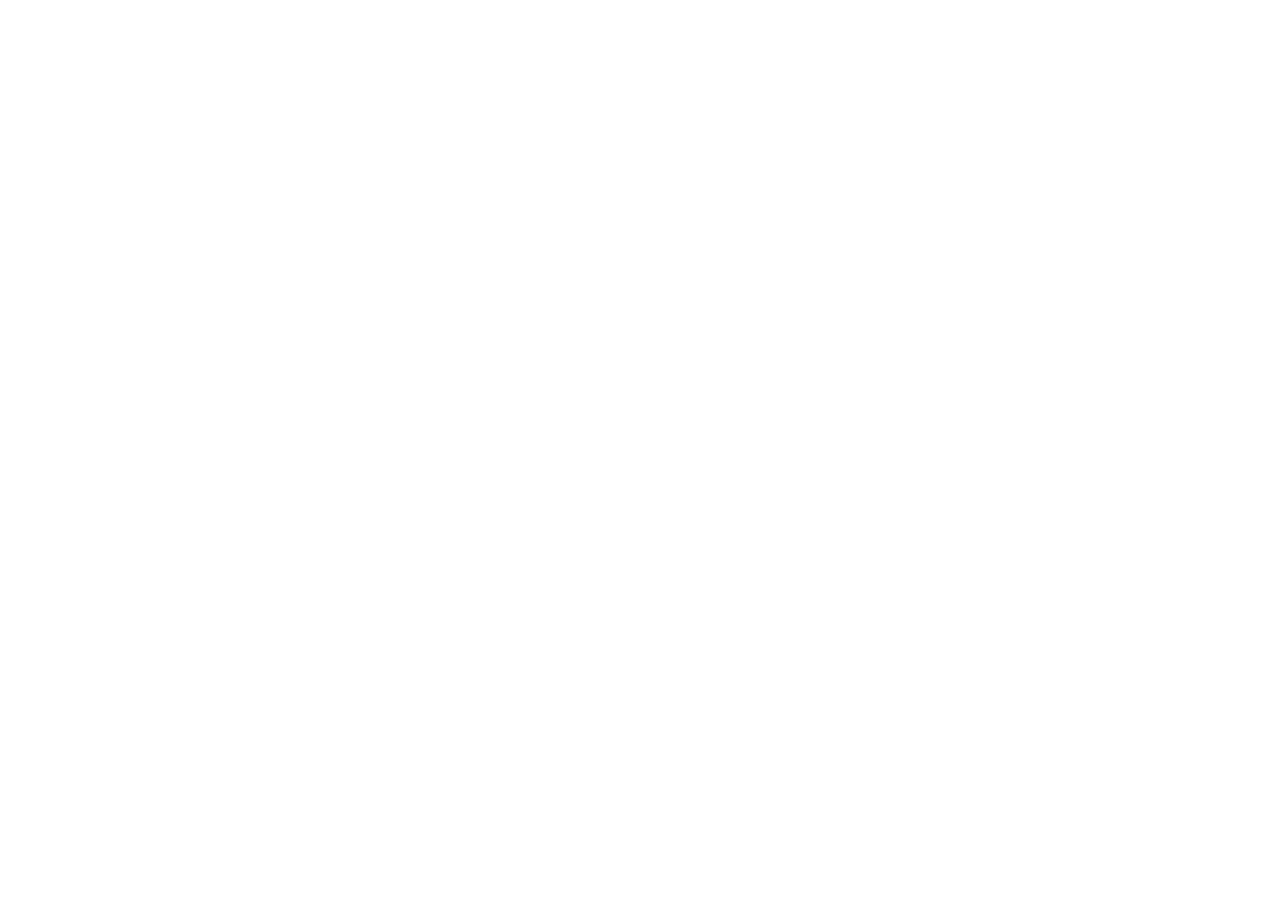
==== about.html @ 73b81d30 "Initial commit including all pages" ====
<!DOCTYPE html>
<html lang="en">
<head>
    <meta charset="UTF-8">
    <meta name="viewport" content="width=device-width, initial-scale=1.0">
    <title>About Us - Riverside Community Centre</title>
    <style></style>
</head>
<body>
</body>
</html>
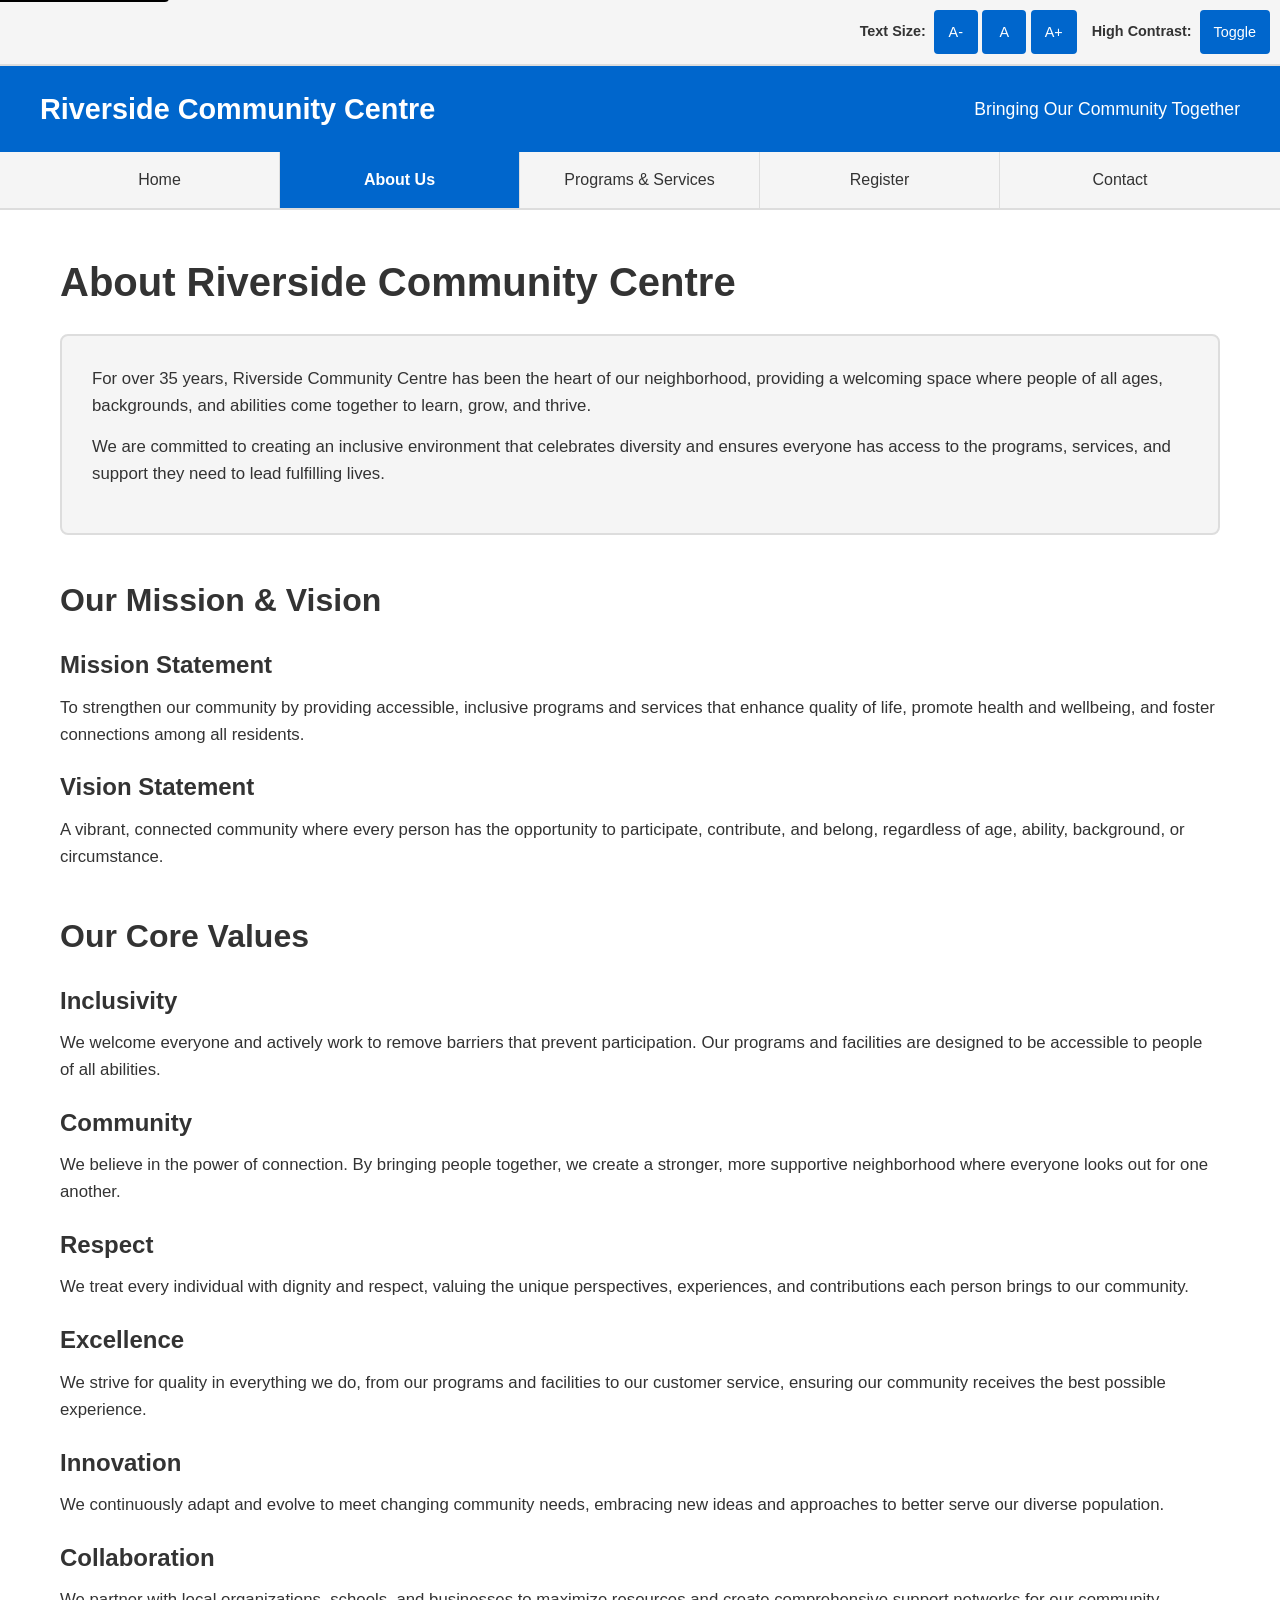
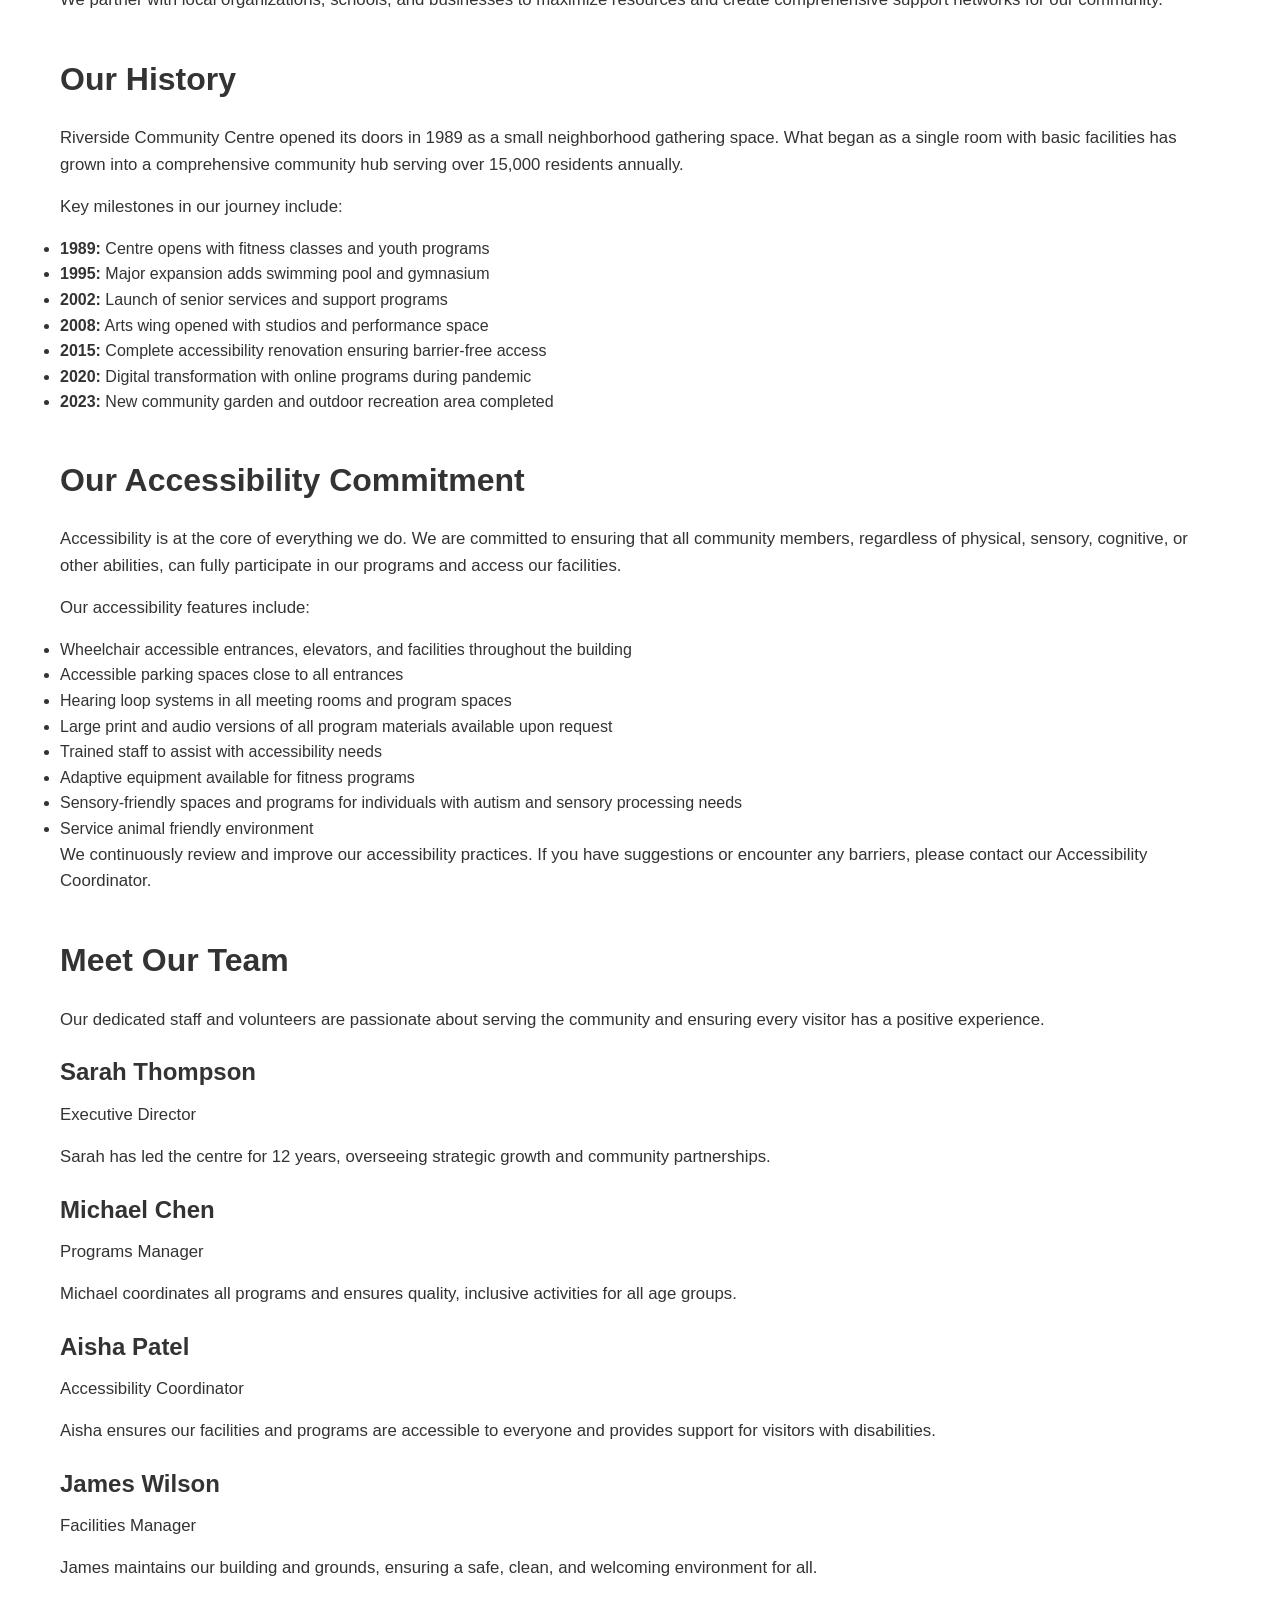
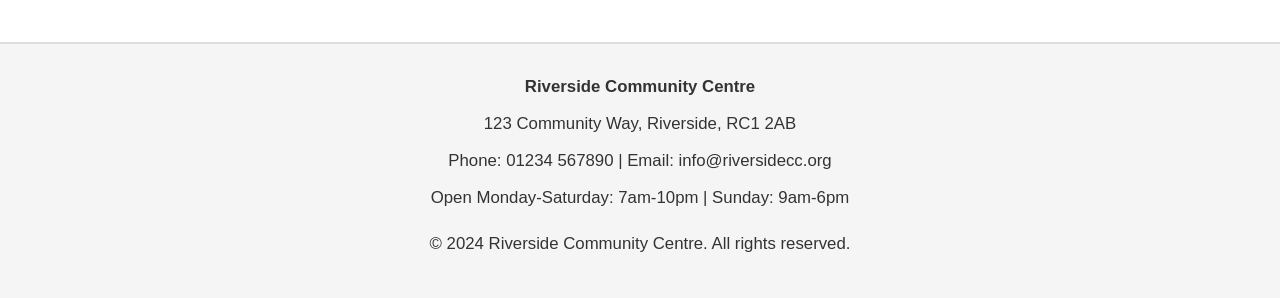
==== commit 64d19aa2: "Implement About and Contact pages" ====
--- a/about.html
+++ b/about.html
@@ -4,8 +4,617 @@
     <meta charset="UTF-8">
     <meta name="viewport" content="width=device-width, initial-scale=1.0">
     <title>About Us - Riverside Community Centre</title>
-    <style></style>
+    <style>
+        /* CSS Variables for theming */
+        :root {
+            --bg-color: #ffffff;
+            --text-color: #333333;
+            --primary-color: #0066cc;
+            --secondary-color: #f5f5f5;
+            --border-color: #dddddd;
+            --link-color: #0066cc;
+            --button-bg: #0066cc;
+            --button-text: #ffffff;
+        }
+
+        /* High Contrast Theme */
+        body.high-contrast {
+            --bg-color: #000000;
+            --text-color: #ffffff;
+            --primary-color: #ffff00;
+            --secondary-color: #1a1a1a;
+            --border-color: #ffffff;
+            --link-color: #ffff00;
+            --button-bg: #ffffff;
+            --button-text: #000000;
+        }
+
+        * {
+            margin: 0;
+            padding: 0;
+            box-sizing: border-box;
+        }
+
+        body {
+            font-family: Arial, Verdana, sans-serif;
+            font-size: 16px;
+            line-height: 1.6;
+            background-color: var(--bg-color);
+            color: var(--text-color);
+            transition: background-color 0.3s, color 0.3s;
+        }
+
+        .skip-link {
+            position: absolute;
+            top: -40px;
+            left: 0;
+            background: #000;
+            color: #fff;
+            padding: 8px 12px;
+            text-decoration: none;
+            z-index: 1000;
+            border-radius: 0 0 4px 0;
+        }
+
+        .skip-link:focus {
+            top: 0;
+        }
+
+        .sr-only {
+            position: absolute;
+            left: -10000px;
+            width: 1px;
+            height: 1px;
+            overflow: hidden;
+        }
+
+        .accessibility-controls {
+            background-color: var(--secondary-color);
+            padding: 10px;
+            border-bottom: 2px solid var(--border-color);
+            display: flex;
+            justify-content: flex-end;
+            align-items: center;
+            gap: 15px;
+            flex-wrap: wrap;
+        }
+
+        .accessibility-controls label {
+            font-size: 0.9rem;
+            font-weight: bold;
+        }
+
+        .control-group {
+            display: flex;
+            align-items: center;
+            gap: 8px;
+        }
+
+        .accessibility-controls button {
+            background-color: var(--button-bg);
+            color: var(--button-text);
+            border: 2px solid var(--button-bg);
+            padding: 8px 12px;
+            cursor: pointer;
+            font-size: 0.9rem;
+            border-radius: 4px;
+            min-width: 44px;
+            min-height: 44px;
+            transition: all 0.2s;
+        }
+
+        .accessibility-controls button:hover {
+            opacity: 0.8;
+        }
+
+        .accessibility-controls button:focus {
+            outline: 3px solid var(--primary-color);
+            outline-offset: 2px;
+        }
+
+        header {
+            background-color: var(--primary-color);
+            color: white;
+            padding: 20px;
+        }
+
+        body.high-contrast header {
+            background-color: #1a1a1a;
+            border-bottom: 3px solid var(--primary-color);
+        }
+
+        .header-content {
+            max-width: 1200px;
+            margin: 0 auto;
+            display: flex;
+            justify-content: space-between;
+            align-items: center;
+            flex-wrap: wrap;
+            gap: 20px;
+        }
+
+        h1 {
+            font-size: 1.8rem;
+            color: white;
+        }
+
+        nav {
+            background-color: var(--secondary-color);
+            border-bottom: 2px solid var(--border-color);
+            
+        }
+
+        .nav-container {
+            max-width: 1200px;
+            margin: 0 auto;
+            padding: 0;
+            
+        }
+
+        .nav-menu {
+            list-style: none;
+            display: flex;
+            flex-wrap: wrap;
+            gap: 0;
+        }
+
+        .nav-menu li {
+            flex: 1;
+            min-width: 150px;
+        }
+
+        .nav-menu a {
+            display: block;
+            padding: 15px 20px;
+            color: var(--text-color);
+            text-decoration: none;
+            font-weight: 500;
+            text-align: center;
+            border-right: 1px solid var(--border-color);
+            transition: background-color 0.2s;
+        }
+
+        .nav-menu li:last-child a {
+            border-right: none;
+        }
+
+        .nav-menu a:hover,
+        .nav-menu a:focus {
+            background-color: var(--primary-color);
+            color: white;
+        }
+
+        .nav-menu a.active {
+            background-color: var(--primary-color);
+            color: white;
+            font-weight: bold;
+        }
+
+        *:focus {
+            outline: 3px solid var(--primary-color);
+            outline-offset: 2px;
+        }
+
+        a:focus {
+            outline-color: var(--primary-color);
+        }
+
+        main {
+            max-width: 1200px;
+            margin: 40px auto;
+            padding: 0 20px;
+        }
+
+        .page-title {
+            font-size: 2.5rem;
+            margin-bottom: 20px;
+            color: var(--text-color);
+        }
+
+        .intro-text {
+            background-color: var(--secondary-color);
+            padding: 30px;
+            border-radius: 8px;
+            border: 2px solid var(--border-color);
+            margin-bottom: 40px;
+            font-size: 1.1rem;
+        }
+
+        h2 {
+            font-size: 2rem;
+            margin: 40px 0 20px 0;
+            color: var(--text-color);
+        }
+
+        h3 {
+            font-size: 1.5rem;
+            margin: 20px 0 10px 0;
+            color: var(--text-color);
+        }
+
+        p {
+            margin-bottom: 15px;
+            font-size: 1.05rem;
+        }
+
+        .programs-grid {
+            display: grid;
+            grid-template-columns: repeat(auto-fit, minmax(320px, 1fr));
+            gap: 30px;
+            margin: 30px 0;
+        }
+
+        .program-card {
+            background-color: var(--secondary-color);
+            border: 2px solid var(--border-color);
+            border-radius: 8px;
+            padding: 25px;
+        }
+
+        .program-card h3 {
+            margin-top: 0;
+            color: var(--primary-color);
+            font-size: 1.4rem;
+        }
+
+        .program-category {
+            display: inline-block;
+            background-color: var(--primary-color);
+            color: white;
+            padding: 5px 12px;
+            border-radius: 20px;
+            font-size: 0.85rem;
+            font-weight: bold;
+            margin-bottom: 10px;
+        }
+
+        body.high-contrast .program-category {
+            background-color: var(--button-bg);
+            color: var(--button-text);
+            border: 2px solid var(--primary-color);
+        }
+
+        .program-details {
+            margin: 15px 0;
+        }
+
+        .program-details dt {
+            font-weight: bold;
+            margin-top: 10px;
+            color: var(--text-color);
+        }
+
+        .program-details dd {
+            margin-left: 20px;
+            margin-bottom: 5px;
+        }
+
+        .cta-button {
+            display: inline-block;
+            background-color: var(--button-bg);
+            color: var(--button-text);
+            padding: 10px 20px;
+            text-decoration: none;
+            border-radius: 4px;
+            font-weight: bold;
+            margin-top: 15px;
+            border: 2px solid var(--button-bg);
+            min-width: 44px;
+            min-height: 44px;
+            transition: all 0.2s;
+        }
+
+        .cta-button:hover {
+            opacity: 0.8;
+        }
+
+        .accessibility-note {
+            background-color: var(--secondary-color);
+            border-left: 4px solid var(--primary-color);
+            padding: 20px;
+            margin: 30px 0;
+        }
+
+        .accessibility-note h3 {
+            margin-top: 0;
+        }
+
+        footer {
+            background-color: var(--secondary-color);
+            border-top: 2px solid var(--border-color);
+            padding: 30px 20px;
+            margin-top: 60px;
+        }
+
+        .footer-content {
+            max-width: 1200px;
+            margin: 0 auto;
+            text-align: center;
+        }
+
+        .footer-content p {
+            margin-bottom: 10px;
+        }
+
+        @media (max-width: 768px) {
+            .header-content {
+                flex-direction: column;
+                text-align: center;
+            }
+
+            .nav-menu {
+                flex-direction: column;
+            }
+
+            .nav-menu li {
+                width: 100%;
+            }
+
+            .nav-menu a {
+                border-right: none;
+                border-bottom: 1px solid var(--border-color);
+            }
+
+            .accessibility-controls {
+                justify-content: center;
+            }
+
+            .page-title {
+                font-size: 2rem;
+            }
+
+            h2 {
+                font-size: 1.6rem;
+            }
+        }
+    </style>
 </head>
 <body>
+    <!-- Skip Navigation -->
+    <a href="#main-content" class="skip-link">Skip to main content</a>
+
+    <!-- Screen Reader Announcements -->
+    <div id="sr-announcement" class="sr-only" role="status" aria-live="polite" aria-atomic="true"></div>
+
+    <!-- Accessibility Controls -->
+    <div class="accessibility-controls" role="region" aria-label="Accessibility controls">
+        <div class="control-group">
+            <label for="font-controls">Text Size:</label>
+            <div id="font-controls">
+                <button id="font-decrease" aria-label="Decrease font size" title="Decrease font size">A-</button>
+                <button id="font-reset" aria-label="Reset font size" title="Reset font size">A</button>
+                <button id="font-increase" aria-label="Increase font size" title="Increase font size">A+</button>
+            </div>
+        </div>
+        <div class="control-group">
+            <label for="theme-toggle">High Contrast:</label>
+            <button id="theme-toggle" aria-pressed="false" aria-label="Toggle high contrast mode" title="Toggle high contrast mode">
+                Toggle
+            </button>
+        </div>
+    </div>
+
+    <!-- Header -->
+    <header role="banner">
+        <div class="header-content">
+            <h1>Riverside Community Centre</h1>
+            <p style="margin: 0; color: white; font-size: 1.1rem;">Bringing Our Community Together</p>
+        </div>
+    </header>
+
+    <!-- Navigation -->
+    <nav role="navigation" aria-label="Main navigation">
+        <div class="nav-container">
+            <ul class="nav-menu">
+                <li><a href="index.html">Home</a></li>
+                <li><a href="#main-content" class="active" aria-current="page">About Us</a></li>
+                <li><a href="services.html">Programs & Services</a></li>
+                <li><a href="form.html">Register</a></li>
+                <li><a href="contact.html">Contact</a></li>
+            </ul>
+        </div>
+    </nav>
+    
+    <!-- Main Content -->
+    <main id="main-content" role="main">
+        <h1 class="page-title">About Riverside Community Centre</h1>
+
+        <div class="intro-text">
+            <p>
+                For over 35 years, Riverside Community Centre has been the heart of our neighborhood, 
+                providing a welcoming space where people of all ages, backgrounds, and abilities come 
+                together to learn, grow, and thrive.
+            </p>
+            <p>
+                We are committed to creating an inclusive environment that celebrates diversity and 
+                ensures everyone has access to the programs, services, and support they need to lead 
+                fulfilling lives.
+            </p>
+        </div>
+
+        <!-- Mission & Vision -->
+        <section class="content-section" aria-labelledby="mission-heading">
+            <h2 id="mission-heading">Our Mission & Vision</h2>
+            
+            <h3>Mission Statement</h3>
+            <p>
+                To strengthen our community by providing accessible, inclusive programs and services 
+                that enhance quality of life, promote health and wellbeing, and foster connections 
+                among all residents.
+            </p>
+
+            <h3>Vision Statement</h3>
+            <p>
+                A vibrant, connected community where every person has the opportunity to participate, 
+                contribute, and belong, regardless of age, ability, background, or circumstance.
+            </p>
+        </section>
+
+        <!-- Core Values -->
+        <section class="content-section" aria-labelledby="values-heading">
+            <h2 id="values-heading">Our Core Values</h2>
+            
+            <div class="values-grid">
+                <article class="value-card">
+                    <h3>Inclusivity</h3>
+                    <p>
+                        We welcome everyone and actively work to remove barriers that prevent 
+                        participation. Our programs and facilities are designed to be accessible 
+                        to people of all abilities.
+                    </p>
+                </article>
+
+                <article class="value-card">
+                    <h3>Community</h3>
+                    <p>
+                        We believe in the power of connection. By bringing people together, we 
+                        create a stronger, more supportive neighborhood where everyone looks out 
+                        for one another.
+                    </p>
+                </article>
+
+                <article class="value-card">
+                    <h3>Respect</h3>
+                    <p>
+                        We treat every individual with dignity and respect, valuing the unique 
+                        perspectives, experiences, and contributions each person brings to our 
+                        community.
+                    </p>
+                </article>
+
+                <article class="value-card">
+                    <h3>Excellence</h3>
+                    <p>
+                        We strive for quality in everything we do, from our programs and facilities 
+                        to our customer service, ensuring our community receives the best possible 
+                        experience.
+                    </p>
+                </article>
+
+                <article class="value-card">
+                    <h3>Innovation</h3>
+                    <p>
+                        We continuously adapt and evolve to meet changing community needs, embracing 
+                        new ideas and approaches to better serve our diverse population.
+                    </p>
+                </article>
+
+                <article class="value-card">
+                    <h3>Collaboration</h3>
+                    <p>
+                        We partner with local organizations, schools, and businesses to maximize 
+                        resources and create comprehensive support networks for our community.
+                    </p>
+                </article>
+            </div>
+        </section>
+
+        <!-- History -->
+        <section class="content-section" aria-labelledby="history-heading">
+            <h2 id="history-heading">Our History</h2>
+            <p>
+                Riverside Community Centre opened its doors in 1989 as a small neighborhood gathering 
+                space. What began as a single room with basic facilities has grown into a comprehensive 
+                community hub serving over 15,000 residents annually.
+            </p>
+            <p>
+                Key milestones in our journey include:
+            </p>
+            <ul>
+                <li><strong>1989:</strong> Centre opens with fitness classes and youth programs</li>
+                <li><strong>1995:</strong> Major expansion adds swimming pool and gymnasium</li>
+                <li><strong>2002:</strong> Launch of senior services and support programs</li>
+                <li><strong>2008:</strong> Arts wing opened with studios and performance space</li>
+                <li><strong>2015:</strong> Complete accessibility renovation ensuring barrier-free access</li>
+                <li><strong>2020:</strong> Digital transformation with online programs during pandemic</li>
+                <li><strong>2023:</strong> New community garden and outdoor recreation area completed</li>
+            </ul>
+        </section>
+
+        <!-- Accessibility Commitment -->
+        <section class="content-section" aria-labelledby="accessibility-heading">
+            <h2 id="accessibility-heading">Our Accessibility Commitment</h2>
+            <p>
+                Accessibility is at the core of everything we do. We are committed to ensuring that 
+                all community members, regardless of physical, sensory, cognitive, or other abilities, 
+                can fully participate in our programs and access our facilities.
+            </p>
+            <p>
+                Our accessibility features include:
+            </p>
+            <ul>
+                <li>Wheelchair accessible entrances, elevators, and facilities throughout the building</li>
+                <li>Accessible parking spaces close to all entrances</li>
+                <li>Hearing loop systems in all meeting rooms and program spaces</li>
+                <li>Large print and audio versions of all program materials available upon request</li>
+                <li>Trained staff to assist with accessibility needs</li>
+                <li>Adaptive equipment available for fitness programs</li>
+                <li>Sensory-friendly spaces and programs for individuals with autism and sensory processing needs</li>
+                <li>Service animal friendly environment</li>
+            </ul>
+            <p>
+                We continuously review and improve our accessibility practices. If you have suggestions 
+                or encounter any barriers, please contact our Accessibility Coordinator.
+            </p>
+        </section>
+
+        <!-- Team -->
+        <section class="content-section" aria-labelledby="team-heading">
+            <h2 id="team-heading">Meet Our Team</h2>
+            <p>
+                Our dedicated staff and volunteers are passionate about serving the community and 
+                ensuring every visitor has a positive experience.
+            </p>
+
+            <div class="team-grid">
+                <article class="team-member">
+                    <h3>Sarah Thompson</h3>
+                    <p class="role">Executive Director</p>
+                    <p>
+                        Sarah has led the centre for 12 years, overseeing strategic growth and 
+                        community partnerships.
+                    </p>
+                </article>
+
+                <article class="team-member">
+                    <h3>Michael Chen</h3>
+                    <p class="role">Programs Manager</p>
+                    <p>
+                        Michael coordinates all programs and ensures quality, inclusive activities 
+                        for all age groups.
+                    </p>
+                </article>
+
+                <article class="team-member">
+                    <h3>Aisha Patel</h3>
+                    <p class="role">Accessibility Coordinator</p>
+                    <p>
+                        Aisha ensures our facilities and programs are accessible to everyone and 
+                        provides support for visitors with disabilities.
+                    </p>
+                </article>
+
+                <article class="team-member">
+                    <h3>James Wilson</h3>
+                    <p class="role">Facilities Manager</p>
+                    <p>
+                        James maintains our building and grounds, ensuring a safe, clean, and 
+                        welcoming environment for all.
+                    </p>
+                </article>
+            </div>
+        </section>
+    </main>
+
+    <!-- Footer -->
+    <footer role="contentinfo">
+        <div class="footer-content">
+            <p><strong>Riverside Community Centre</strong></p>
+            <p>123 Community Way, Riverside, RC1 2AB</p>
+            <p>Phone: 01234 567890 | Email: info@riversidecc.org</p>
+            <p>Open Monday-Saturday: 7am-10pm | Sunday: 9am-6pm</p>
+            <p style="margin-top: 20px;">&copy; 2024 Riverside Community Centre. All rights reserved.</p>
+        </div>
+    </footer>
 </body>
 </html>
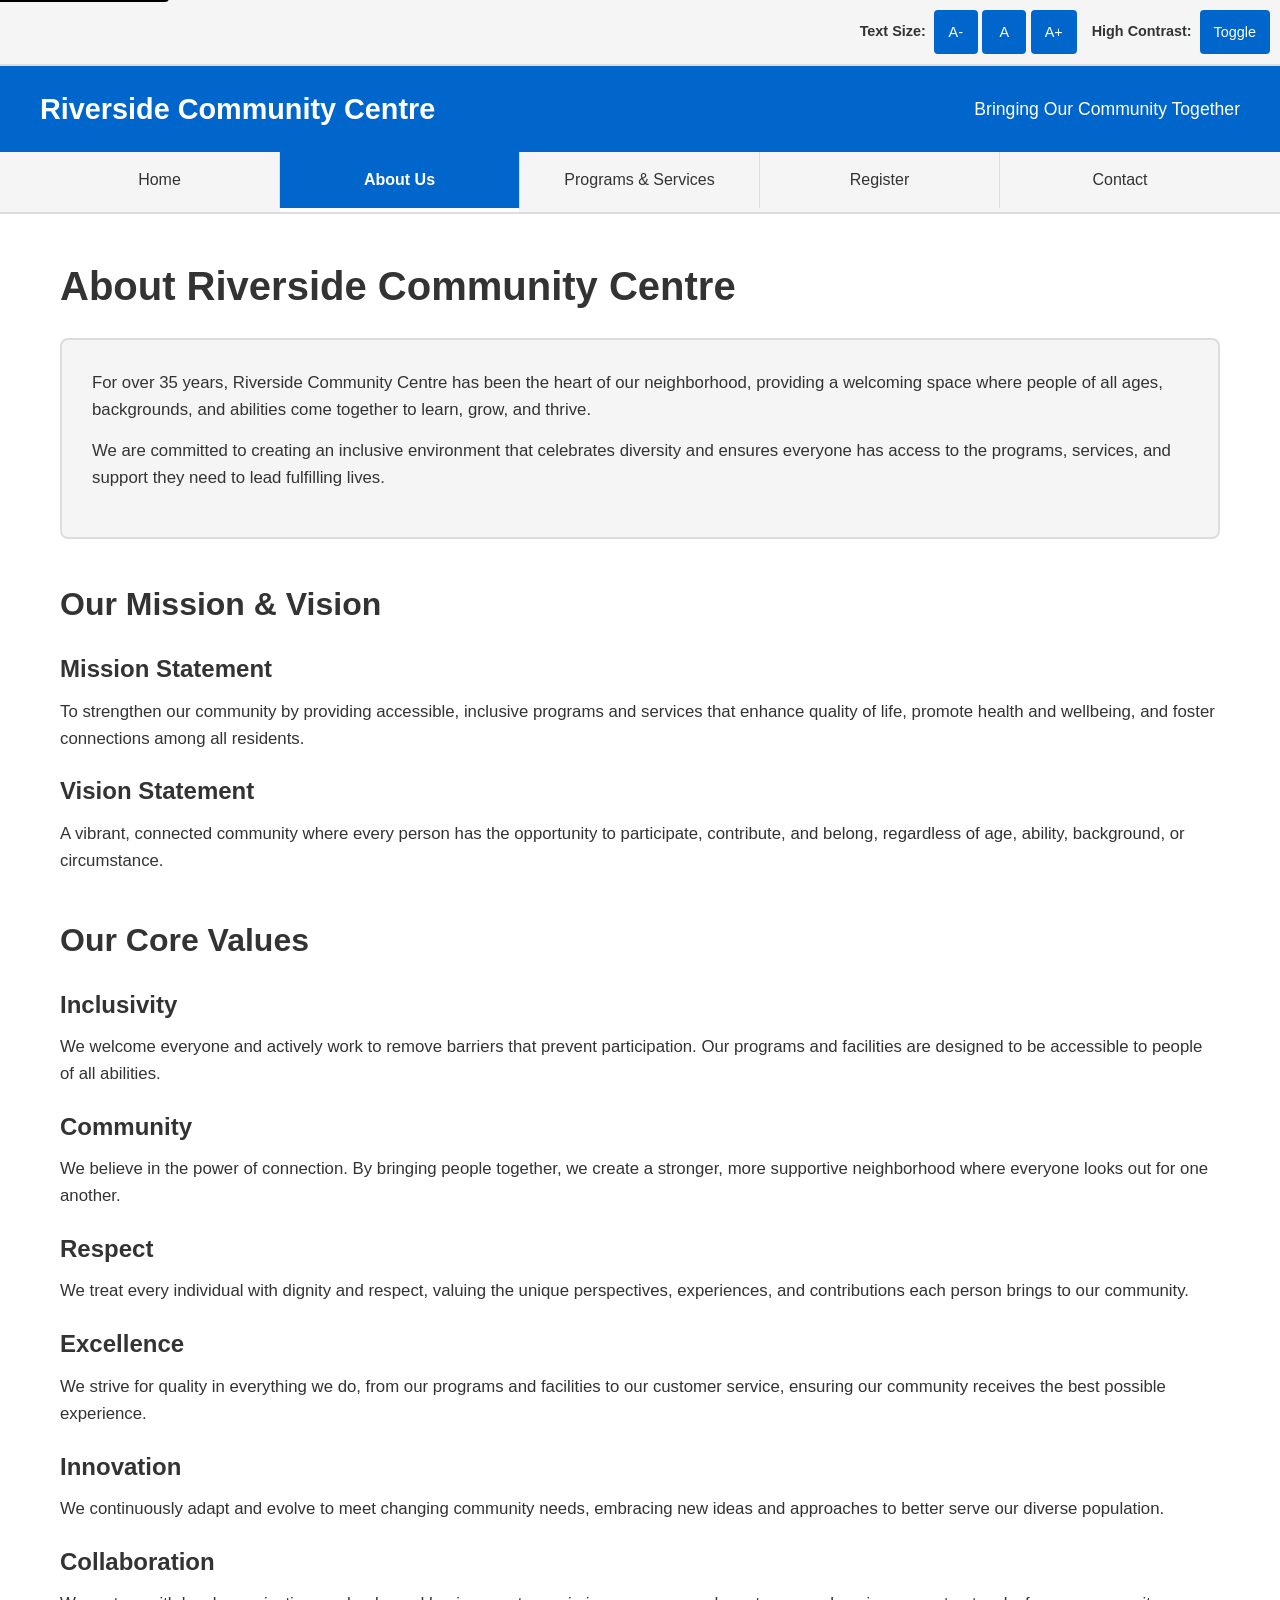
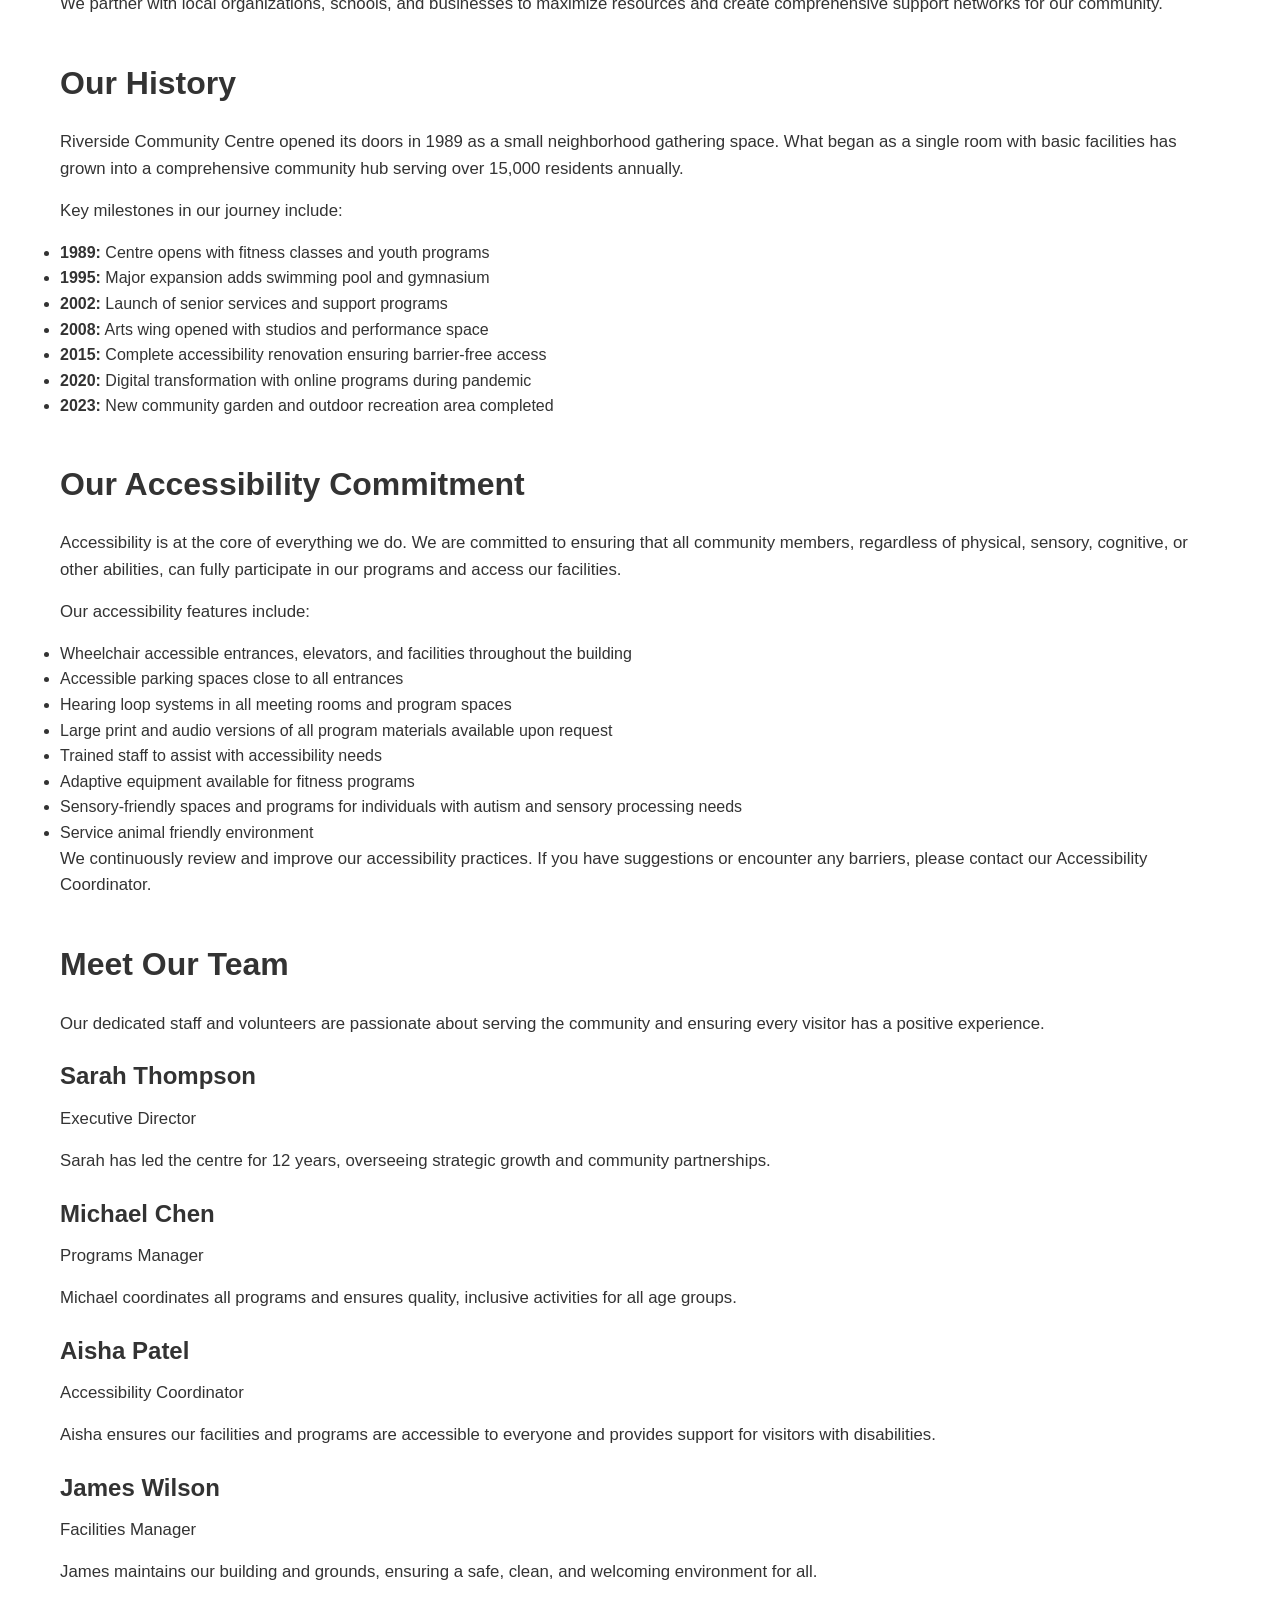
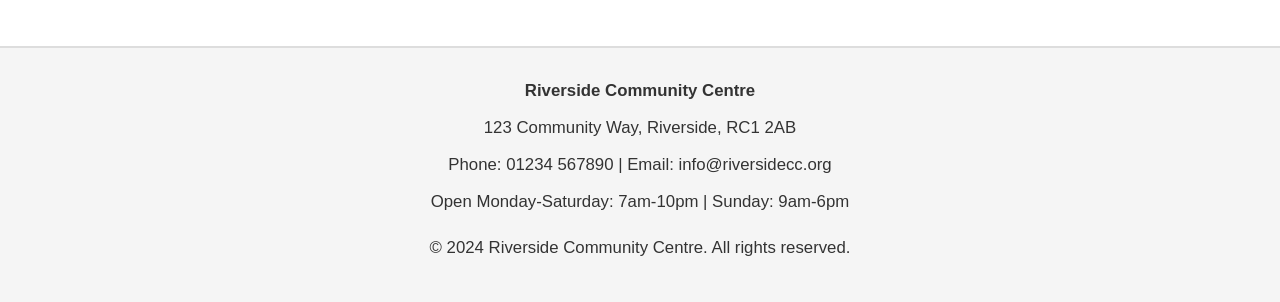
==== commit cc59c3da: "Seperated the styles and the scripts from the html file" ====
--- a/about.html
+++ b/about.html
@@ -1,620 +1,332 @@
 <!DOCTYPE html>
 <html lang="en">
-<head>
-    <meta charset="UTF-8">
-    <meta name="viewport" content="width=device-width, initial-scale=1.0">
+  <head>
+    <meta charset="UTF-8" />
+    <meta name="viewport" content="width=device-width, initial-scale=1.0" />
     <title>About Us - Riverside Community Centre</title>
-    <style>
-        /* CSS Variables for theming */
-        :root {
-            --bg-color: #ffffff;
-            --text-color: #333333;
-            --primary-color: #0066cc;
-            --secondary-color: #f5f5f5;
-            --border-color: #dddddd;
-            --link-color: #0066cc;
-            --button-bg: #0066cc;
-            --button-text: #ffffff;
-        }
-
-        /* High Contrast Theme */
-        body.high-contrast {
-            --bg-color: #000000;
-            --text-color: #ffffff;
-            --primary-color: #ffff00;
-            --secondary-color: #1a1a1a;
-            --border-color: #ffffff;
-            --link-color: #ffff00;
-            --button-bg: #ffffff;
-            --button-text: #000000;
-        }
-
-        * {
-            margin: 0;
-            padding: 0;
-            box-sizing: border-box;
-        }
-
-        body {
-            font-family: Arial, Verdana, sans-serif;
-            font-size: 16px;
-            line-height: 1.6;
-            background-color: var(--bg-color);
-            color: var(--text-color);
-            transition: background-color 0.3s, color 0.3s;
-        }
-
-        .skip-link {
-            position: absolute;
-            top: -40px;
-            left: 0;
-            background: #000;
-            color: #fff;
-            padding: 8px 12px;
-            text-decoration: none;
-            z-index: 1000;
-            border-radius: 0 0 4px 0;
-        }
-
-        .skip-link:focus {
-            top: 0;
-        }
-
-        .sr-only {
-            position: absolute;
-            left: -10000px;
-            width: 1px;
-            height: 1px;
-            overflow: hidden;
-        }
-
-        .accessibility-controls {
-            background-color: var(--secondary-color);
-            padding: 10px;
-            border-bottom: 2px solid var(--border-color);
-            display: flex;
-            justify-content: flex-end;
-            align-items: center;
-            gap: 15px;
-            flex-wrap: wrap;
-        }
-
-        .accessibility-controls label {
-            font-size: 0.9rem;
-            font-weight: bold;
-        }
-
-        .control-group {
-            display: flex;
-            align-items: center;
-            gap: 8px;
-        }
-
-        .accessibility-controls button {
-            background-color: var(--button-bg);
-            color: var(--button-text);
-            border: 2px solid var(--button-bg);
-            padding: 8px 12px;
-            cursor: pointer;
-            font-size: 0.9rem;
-            border-radius: 4px;
-            min-width: 44px;
-            min-height: 44px;
-            transition: all 0.2s;
-        }
-
-        .accessibility-controls button:hover {
-            opacity: 0.8;
-        }
-
-        .accessibility-controls button:focus {
-            outline: 3px solid var(--primary-color);
-            outline-offset: 2px;
-        }
-
-        header {
-            background-color: var(--primary-color);
-            color: white;
-            padding: 20px;
-        }
-
-        body.high-contrast header {
-            background-color: #1a1a1a;
-            border-bottom: 3px solid var(--primary-color);
-        }
-
-        .header-content {
-            max-width: 1200px;
-            margin: 0 auto;
-            display: flex;
-            justify-content: space-between;
-            align-items: center;
-            flex-wrap: wrap;
-            gap: 20px;
-        }
-
-        h1 {
-            font-size: 1.8rem;
-            color: white;
-        }
-
-        nav {
-            background-color: var(--secondary-color);
-            border-bottom: 2px solid var(--border-color);
-            
-        }
-
-        .nav-container {
-            max-width: 1200px;
-            margin: 0 auto;
-            padding: 0;
-            
-        }
-
-        .nav-menu {
-            list-style: none;
-            display: flex;
-            flex-wrap: wrap;
-            gap: 0;
-        }
-
-        .nav-menu li {
-            flex: 1;
-            min-width: 150px;
-        }
-
-        .nav-menu a {
-            display: block;
-            padding: 15px 20px;
-            color: var(--text-color);
-            text-decoration: none;
-            font-weight: 500;
-            text-align: center;
-            border-right: 1px solid var(--border-color);
-            transition: background-color 0.2s;
-        }
-
-        .nav-menu li:last-child a {
-            border-right: none;
-        }
-
-        .nav-menu a:hover,
-        .nav-menu a:focus {
-            background-color: var(--primary-color);
-            color: white;
-        }
-
-        .nav-menu a.active {
-            background-color: var(--primary-color);
-            color: white;
-            font-weight: bold;
-        }
-
-        *:focus {
-            outline: 3px solid var(--primary-color);
-            outline-offset: 2px;
-        }
-
-        a:focus {
-            outline-color: var(--primary-color);
-        }
-
-        main {
-            max-width: 1200px;
-            margin: 40px auto;
-            padding: 0 20px;
-        }
-
-        .page-title {
-            font-size: 2.5rem;
-            margin-bottom: 20px;
-            color: var(--text-color);
-        }
-
-        .intro-text {
-            background-color: var(--secondary-color);
-            padding: 30px;
-            border-radius: 8px;
-            border: 2px solid var(--border-color);
-            margin-bottom: 40px;
-            font-size: 1.1rem;
-        }
-
-        h2 {
-            font-size: 2rem;
-            margin: 40px 0 20px 0;
-            color: var(--text-color);
-        }
-
-        h3 {
-            font-size: 1.5rem;
-            margin: 20px 0 10px 0;
-            color: var(--text-color);
-        }
-
-        p {
-            margin-bottom: 15px;
-            font-size: 1.05rem;
-        }
-
-        .programs-grid {
-            display: grid;
-            grid-template-columns: repeat(auto-fit, minmax(320px, 1fr));
-            gap: 30px;
-            margin: 30px 0;
-        }
-
-        .program-card {
-            background-color: var(--secondary-color);
-            border: 2px solid var(--border-color);
-            border-radius: 8px;
-            padding: 25px;
-        }
-
-        .program-card h3 {
-            margin-top: 0;
-            color: var(--primary-color);
-            font-size: 1.4rem;
-        }
-
-        .program-category {
-            display: inline-block;
-            background-color: var(--primary-color);
-            color: white;
-            padding: 5px 12px;
-            border-radius: 20px;
-            font-size: 0.85rem;
-            font-weight: bold;
-            margin-bottom: 10px;
-        }
-
-        body.high-contrast .program-category {
-            background-color: var(--button-bg);
-            color: var(--button-text);
-            border: 2px solid var(--primary-color);
-        }
-
-        .program-details {
-            margin: 15px 0;
-        }
-
-        .program-details dt {
-            font-weight: bold;
-            margin-top: 10px;
-            color: var(--text-color);
-        }
-
-        .program-details dd {
-            margin-left: 20px;
-            margin-bottom: 5px;
-        }
-
-        .cta-button {
-            display: inline-block;
-            background-color: var(--button-bg);
-            color: var(--button-text);
-            padding: 10px 20px;
-            text-decoration: none;
-            border-radius: 4px;
-            font-weight: bold;
-            margin-top: 15px;
-            border: 2px solid var(--button-bg);
-            min-width: 44px;
-            min-height: 44px;
-            transition: all 0.2s;
-        }
-
-        .cta-button:hover {
-            opacity: 0.8;
-        }
-
-        .accessibility-note {
-            background-color: var(--secondary-color);
-            border-left: 4px solid var(--primary-color);
-            padding: 20px;
-            margin: 30px 0;
-        }
-
-        .accessibility-note h3 {
-            margin-top: 0;
-        }
-
-        footer {
-            background-color: var(--secondary-color);
-            border-top: 2px solid var(--border-color);
-            padding: 30px 20px;
-            margin-top: 60px;
-        }
-
-        .footer-content {
-            max-width: 1200px;
-            margin: 0 auto;
-            text-align: center;
-        }
-
-        .footer-content p {
-            margin-bottom: 10px;
-        }
-
-        @media (max-width: 768px) {
-            .header-content {
-                flex-direction: column;
-                text-align: center;
-            }
-
-            .nav-menu {
-                flex-direction: column;
-            }
-
-            .nav-menu li {
-                width: 100%;
-            }
-
-            .nav-menu a {
-                border-right: none;
-                border-bottom: 1px solid var(--border-color);
-            }
-
-            .accessibility-controls {
-                justify-content: center;
-            }
-
-            .page-title {
-                font-size: 2rem;
-            }
-
-            h2 {
-                font-size: 1.6rem;
-            }
-        }
-    </style>
-</head>
-<body>
+    <link rel="stylesheet" href="css/about.css" />
+  </head>
+  <body>
     <!-- Skip Navigation -->
     <a href="#main-content" class="skip-link">Skip to main content</a>
 
     <!-- Screen Reader Announcements -->
-    <div id="sr-announcement" class="sr-only" role="status" aria-live="polite" aria-atomic="true"></div>
+    <div
+      id="sr-announcement"
+      class="sr-only"
+      role="status"
+      aria-live="polite"
+      aria-atomic="true"
+    ></div>
 
     <!-- Accessibility Controls -->
-    <div class="accessibility-controls" role="region" aria-label="Accessibility controls">
-        <div class="control-group">
-            <label for="font-controls">Text Size:</label>
-            <div id="font-controls">
-                <button id="font-decrease" aria-label="Decrease font size" title="Decrease font size">A-</button>
-                <button id="font-reset" aria-label="Reset font size" title="Reset font size">A</button>
-                <button id="font-increase" aria-label="Increase font size" title="Increase font size">A+</button>
-            </div>
+    <div
+      class="accessibility-controls"
+      role="region"
+      aria-label="Accessibility controls"
+    >
+      <div class="control-group">
+        <label for="font-controls">Text Size:</label>
+        <div id="font-controls">
+          <button
+            id="font-decrease"
+            aria-label="Decrease font size"
+            title="Decrease font size"
+          >
+            A-
+          </button>
+          <button
+            id="font-reset"
+            aria-label="Reset font size"
+            title="Reset font size"
+          >
+            A
+          </button>
+          <button
+            id="font-increase"
+            aria-label="Increase font size"
+            title="Increase font size"
+          >
+            A+
+          </button>
         </div>
-        <div class="control-group">
-            <label for="theme-toggle">High Contrast:</label>
-            <button id="theme-toggle" aria-pressed="false" aria-label="Toggle high contrast mode" title="Toggle high contrast mode">
-                Toggle
-            </button>
-        </div>
+      </div>
+      <div class="control-group">
+        <label for="theme-toggle">High Contrast:</label>
+        <button
+          id="theme-toggle"
+          aria-pressed="false"
+          aria-label="Toggle high contrast mode"
+          title="Toggle high contrast mode"
+        >
+          Toggle
+        </button>
+      </div>
     </div>
 
     <!-- Header -->
     <header role="banner">
-        <div class="header-content">
-            <h1>Riverside Community Centre</h1>
-            <p style="margin: 0; color: white; font-size: 1.1rem;">Bringing Our Community Together</p>
-        </div>
+      <div class="header-content">
+        <h1>Riverside Community Centre</h1>
+        <p style="margin: 0; color: white; font-size: 1.1rem">
+          Bringing Our Community Together
+        </p>
+      </div>
     </header>
 
     <!-- Navigation -->
     <nav role="navigation" aria-label="Main navigation">
-        <div class="nav-container">
-            <ul class="nav-menu">
-                <li><a href="index.html">Home</a></li>
-                <li><a href="#main-content" class="active" aria-current="page">About Us</a></li>
-                <li><a href="services.html">Programs & Services</a></li>
-                <li><a href="form.html">Register</a></li>
-                <li><a href="contact.html">Contact</a></li>
-            </ul>
-        </div>
+      <div class="nav-container">
+        <ul class="nav-menu">
+          <li><a href="index.html">Home</a></li>
+          <li>
+            <a href="#main-content" class="active" aria-current="page"
+              >About Us</a
+            >
+          </li>
+          <li><a href="services.html">Programs & Services</a></li>
+          <li><a href="form.html">Register</a></li>
+          <li><a href="contact.html">Contact</a></li>
+        </ul>
+      </div>
     </nav>
-    
+
     <!-- Main Content -->
     <main id="main-content" role="main">
-        <h1 class="page-title">About Riverside Community Centre</h1>
-
-        <div class="intro-text">
-            <p>
-                For over 35 years, Riverside Community Centre has been the heart of our neighborhood, 
-                providing a welcoming space where people of all ages, backgrounds, and abilities come 
-                together to learn, grow, and thrive.
-            </p>
-            <p>
-                We are committed to creating an inclusive environment that celebrates diversity and 
-                ensures everyone has access to the programs, services, and support they need to lead 
-                fulfilling lives.
-            </p>
+      <h1 class="page-title">About Riverside Community Centre</h1>
+
+      <div class="intro-text">
+        <p>
+          For over 35 years, Riverside Community Centre has been the heart of
+          our neighborhood, providing a welcoming space where people of all
+          ages, backgrounds, and abilities come together to learn, grow, and
+          thrive.
+        </p>
+        <p>
+          We are committed to creating an inclusive environment that celebrates
+          diversity and ensures everyone has access to the programs, services,
+          and support they need to lead fulfilling lives.
+        </p>
+      </div>
+
+      <!-- Mission & Vision -->
+      <section class="content-section" aria-labelledby="mission-heading">
+        <h2 id="mission-heading">Our Mission & Vision</h2>
+
+        <h3>Mission Statement</h3>
+        <p>
+          To strengthen our community by providing accessible, inclusive
+          programs and services that enhance quality of life, promote health and
+          wellbeing, and foster connections among all residents.
+        </p>
+
+        <h3>Vision Statement</h3>
+        <p>
+          A vibrant, connected community where every person has the opportunity
+          to participate, contribute, and belong, regardless of age, ability,
+          background, or circumstance.
+        </p>
+      </section>
+
+      <!-- Core Values -->
+      <section class="content-section" aria-labelledby="values-heading">
+        <h2 id="values-heading">Our Core Values</h2>
+
+        <div class="values-grid">
+          <article class="value-card">
+            <h3>Inclusivity</h3>
+            <p>
+              We welcome everyone and actively work to remove barriers that
+              prevent participation. Our programs and facilities are designed to
+              be accessible to people of all abilities.
+            </p>
+          </article>
+
+          <article class="value-card">
+            <h3>Community</h3>
+            <p>
+              We believe in the power of connection. By bringing people
+              together, we create a stronger, more supportive neighborhood where
+              everyone looks out for one another.
+            </p>
+          </article>
+
+          <article class="value-card">
+            <h3>Respect</h3>
+            <p>
+              We treat every individual with dignity and respect, valuing the
+              unique perspectives, experiences, and contributions each person
+              brings to our community.
+            </p>
+          </article>
+
+          <article class="value-card">
+            <h3>Excellence</h3>
+            <p>
+              We strive for quality in everything we do, from our programs and
+              facilities to our customer service, ensuring our community
+              receives the best possible experience.
+            </p>
+          </article>
+
+          <article class="value-card">
+            <h3>Innovation</h3>
+            <p>
+              We continuously adapt and evolve to meet changing community needs,
+              embracing new ideas and approaches to better serve our diverse
+              population.
+            </p>
+          </article>
+
+          <article class="value-card">
+            <h3>Collaboration</h3>
+            <p>
+              We partner with local organizations, schools, and businesses to
+              maximize resources and create comprehensive support networks for
+              our community.
+            </p>
+          </article>
         </div>
-
-        <!-- Mission & Vision -->
-        <section class="content-section" aria-labelledby="mission-heading">
-            <h2 id="mission-heading">Our Mission & Vision</h2>
-            
-            <h3>Mission Statement</h3>
-            <p>
-                To strengthen our community by providing accessible, inclusive programs and services 
-                that enhance quality of life, promote health and wellbeing, and foster connections 
-                among all residents.
-            </p>
-
-            <h3>Vision Statement</h3>
-            <p>
-                A vibrant, connected community where every person has the opportunity to participate, 
-                contribute, and belong, regardless of age, ability, background, or circumstance.
-            </p>
-        </section>
-
-        <!-- Core Values -->
-        <section class="content-section" aria-labelledby="values-heading">
-            <h2 id="values-heading">Our Core Values</h2>
-            
-            <div class="values-grid">
-                <article class="value-card">
-                    <h3>Inclusivity</h3>
-                    <p>
-                        We welcome everyone and actively work to remove barriers that prevent 
-                        participation. Our programs and facilities are designed to be accessible 
-                        to people of all abilities.
-                    </p>
-                </article>
-
-                <article class="value-card">
-                    <h3>Community</h3>
-                    <p>
-                        We believe in the power of connection. By bringing people together, we 
-                        create a stronger, more supportive neighborhood where everyone looks out 
-                        for one another.
-                    </p>
-                </article>
-
-                <article class="value-card">
-                    <h3>Respect</h3>
-                    <p>
-                        We treat every individual with dignity and respect, valuing the unique 
-                        perspectives, experiences, and contributions each person brings to our 
-                        community.
-                    </p>
-                </article>
-
-                <article class="value-card">
-                    <h3>Excellence</h3>
-                    <p>
-                        We strive for quality in everything we do, from our programs and facilities 
-                        to our customer service, ensuring our community receives the best possible 
-                        experience.
-                    </p>
-                </article>
-
-                <article class="value-card">
-                    <h3>Innovation</h3>
-                    <p>
-                        We continuously adapt and evolve to meet changing community needs, embracing 
-                        new ideas and approaches to better serve our diverse population.
-                    </p>
-                </article>
-
-                <article class="value-card">
-                    <h3>Collaboration</h3>
-                    <p>
-                        We partner with local organizations, schools, and businesses to maximize 
-                        resources and create comprehensive support networks for our community.
-                    </p>
-                </article>
-            </div>
-        </section>
-
-        <!-- History -->
-        <section class="content-section" aria-labelledby="history-heading">
-            <h2 id="history-heading">Our History</h2>
-            <p>
-                Riverside Community Centre opened its doors in 1989 as a small neighborhood gathering 
-                space. What began as a single room with basic facilities has grown into a comprehensive 
-                community hub serving over 15,000 residents annually.
-            </p>
-            <p>
-                Key milestones in our journey include:
-            </p>
-            <ul>
-                <li><strong>1989:</strong> Centre opens with fitness classes and youth programs</li>
-                <li><strong>1995:</strong> Major expansion adds swimming pool and gymnasium</li>
-                <li><strong>2002:</strong> Launch of senior services and support programs</li>
-                <li><strong>2008:</strong> Arts wing opened with studios and performance space</li>
-                <li><strong>2015:</strong> Complete accessibility renovation ensuring barrier-free access</li>
-                <li><strong>2020:</strong> Digital transformation with online programs during pandemic</li>
-                <li><strong>2023:</strong> New community garden and outdoor recreation area completed</li>
-            </ul>
-        </section>
-
-        <!-- Accessibility Commitment -->
-        <section class="content-section" aria-labelledby="accessibility-heading">
-            <h2 id="accessibility-heading">Our Accessibility Commitment</h2>
-            <p>
-                Accessibility is at the core of everything we do. We are committed to ensuring that 
-                all community members, regardless of physical, sensory, cognitive, or other abilities, 
-                can fully participate in our programs and access our facilities.
-            </p>
-            <p>
-                Our accessibility features include:
-            </p>
-            <ul>
-                <li>Wheelchair accessible entrances, elevators, and facilities throughout the building</li>
-                <li>Accessible parking spaces close to all entrances</li>
-                <li>Hearing loop systems in all meeting rooms and program spaces</li>
-                <li>Large print and audio versions of all program materials available upon request</li>
-                <li>Trained staff to assist with accessibility needs</li>
-                <li>Adaptive equipment available for fitness programs</li>
-                <li>Sensory-friendly spaces and programs for individuals with autism and sensory processing needs</li>
-                <li>Service animal friendly environment</li>
-            </ul>
-            <p>
-                We continuously review and improve our accessibility practices. If you have suggestions 
-                or encounter any barriers, please contact our Accessibility Coordinator.
-            </p>
-        </section>
-
-        <!-- Team -->
-        <section class="content-section" aria-labelledby="team-heading">
-            <h2 id="team-heading">Meet Our Team</h2>
-            <p>
-                Our dedicated staff and volunteers are passionate about serving the community and 
-                ensuring every visitor has a positive experience.
-            </p>
-
-            <div class="team-grid">
-                <article class="team-member">
-                    <h3>Sarah Thompson</h3>
-                    <p class="role">Executive Director</p>
-                    <p>
-                        Sarah has led the centre for 12 years, overseeing strategic growth and 
-                        community partnerships.
-                    </p>
-                </article>
-
-                <article class="team-member">
-                    <h3>Michael Chen</h3>
-                    <p class="role">Programs Manager</p>
-                    <p>
-                        Michael coordinates all programs and ensures quality, inclusive activities 
-                        for all age groups.
-                    </p>
-                </article>
-
-                <article class="team-member">
-                    <h3>Aisha Patel</h3>
-                    <p class="role">Accessibility Coordinator</p>
-                    <p>
-                        Aisha ensures our facilities and programs are accessible to everyone and 
-                        provides support for visitors with disabilities.
-                    </p>
-                </article>
-
-                <article class="team-member">
-                    <h3>James Wilson</h3>
-                    <p class="role">Facilities Manager</p>
-                    <p>
-                        James maintains our building and grounds, ensuring a safe, clean, and 
-                        welcoming environment for all.
-                    </p>
-                </article>
-            </div>
-        </section>
+      </section>
+
+      <!-- History -->
+      <section class="content-section" aria-labelledby="history-heading">
+        <h2 id="history-heading">Our History</h2>
+        <p>
+          Riverside Community Centre opened its doors in 1989 as a small
+          neighborhood gathering space. What began as a single room with basic
+          facilities has grown into a comprehensive community hub serving over
+          15,000 residents annually.
+        </p>
+        <p>Key milestones in our journey include:</p>
+        <ul>
+          <li>
+            <strong>1989:</strong> Centre opens with fitness classes and youth
+            programs
+          </li>
+          <li>
+            <strong>1995:</strong> Major expansion adds swimming pool and
+            gymnasium
+          </li>
+          <li>
+            <strong>2002:</strong> Launch of senior services and support
+            programs
+          </li>
+          <li>
+            <strong>2008:</strong> Arts wing opened with studios and performance
+            space
+          </li>
+          <li>
+            <strong>2015:</strong> Complete accessibility renovation ensuring
+            barrier-free access
+          </li>
+          <li>
+            <strong>2020:</strong> Digital transformation with online programs
+            during pandemic
+          </li>
+          <li>
+            <strong>2023:</strong> New community garden and outdoor recreation
+            area completed
+          </li>
+        </ul>
+      </section>
+
+      <!-- Accessibility Commitment -->
+      <section class="content-section" aria-labelledby="accessibility-heading">
+        <h2 id="accessibility-heading">Our Accessibility Commitment</h2>
+        <p>
+          Accessibility is at the core of everything we do. We are committed to
+          ensuring that all community members, regardless of physical, sensory,
+          cognitive, or other abilities, can fully participate in our programs
+          and access our facilities.
+        </p>
+        <p>Our accessibility features include:</p>
+        <ul>
+          <li>
+            Wheelchair accessible entrances, elevators, and facilities
+            throughout the building
+          </li>
+          <li>Accessible parking spaces close to all entrances</li>
+          <li>Hearing loop systems in all meeting rooms and program spaces</li>
+          <li>
+            Large print and audio versions of all program materials available
+            upon request
+          </li>
+          <li>Trained staff to assist with accessibility needs</li>
+          <li>Adaptive equipment available for fitness programs</li>
+          <li>
+            Sensory-friendly spaces and programs for individuals with autism and
+            sensory processing needs
+          </li>
+          <li>Service animal friendly environment</li>
+        </ul>
+        <p>
+          We continuously review and improve our accessibility practices. If you
+          have suggestions or encounter any barriers, please contact our
+          Accessibility Coordinator.
+        </p>
+      </section>
+
+      <!-- Team -->
+      <section class="content-section" aria-labelledby="team-heading">
+        <h2 id="team-heading">Meet Our Team</h2>
+        <p>
+          Our dedicated staff and volunteers are passionate about serving the
+          community and ensuring every visitor has a positive experience.
+        </p>
+
+        <div class="team-grid">
+          <article class="team-member">
+            <h3>Sarah Thompson</h3>
+            <p class="role">Executive Director</p>
+            <p>
+              Sarah has led the centre for 12 years, overseeing strategic growth
+              and community partnerships.
+            </p>
+          </article>
+
+          <article class="team-member">
+            <h3>Michael Chen</h3>
+            <p class="role">Programs Manager</p>
+            <p>
+              Michael coordinates all programs and ensures quality, inclusive
+              activities for all age groups.
+            </p>
+          </article>
+
+          <article class="team-member">
+            <h3>Aisha Patel</h3>
+            <p class="role">Accessibility Coordinator</p>
+            <p>
+              Aisha ensures our facilities and programs are accessible to
+              everyone and provides support for visitors with disabilities.
+            </p>
+          </article>
+
+          <article class="team-member">
+            <h3>James Wilson</h3>
+            <p class="role">Facilities Manager</p>
+            <p>
+              James maintains our building and grounds, ensuring a safe, clean,
+              and welcoming environment for all.
+            </p>
+          </article>
+        </div>
+      </section>
     </main>
 
     <!-- Footer -->
     <footer role="contentinfo">
-        <div class="footer-content">
-            <p><strong>Riverside Community Centre</strong></p>
-            <p>123 Community Way, Riverside, RC1 2AB</p>
-            <p>Phone: 01234 567890 | Email: info@riversidecc.org</p>
-            <p>Open Monday-Saturday: 7am-10pm | Sunday: 9am-6pm</p>
-            <p style="margin-top: 20px;">&copy; 2024 Riverside Community Centre. All rights reserved.</p>
-        </div>
+      <div class="footer-content">
+        <p><strong>Riverside Community Centre</strong></p>
+        <p>123 Community Way, Riverside, RC1 2AB</p>
+        <p>Phone: 01234 567890 | Email: info@riversidecc.org</p>
+        <p>Open Monday-Saturday: 7am-10pm | Sunday: 9am-6pm</p>
+        <p style="margin-top: 20px">
+          &copy; 2024 Riverside Community Centre. All rights reserved.
+        </p>
+      </div>
     </footer>
-</body>
-</html>+    <script src="scripts/about.js"></script>
+  </body>
+</html>
--- a/css/about.css
+++ b/css/about.css
@@ -0,0 +1,365 @@
+/* CSS Variables for theming */
+:root {
+  --bg-color: #ffffff;
+  --text-color: #333333;
+  --primary-color: #0066cc;
+  --secondary-color: #f5f5f5;
+  --border-color: #dddddd; /* dividers and card edges, decorative */
+  --control-border: #767066; /* input and button edges, 4.54:1 */
+  --link-color: #0066cc;
+  --button-bg: #0066cc;
+  --button-text: #ffffff;
+}
+
+/* High Contrast Theme */
+body.high-contrast {
+  --bg-color: #000000;
+  --text-color: #ffffff;
+  --primary-color: #ffff00;
+  --secondary-color: #1a1a1a;
+  --border-color: #ffffff;
+  --link-color: #ffff00;
+  --button-bg: #ffffff;
+  --button-text: #000000;
+}
+
+* {
+  margin: 0;
+  padding: 0;
+  box-sizing: border-box;
+}
+
+body {
+  font-family: Arial, Verdana, sans-serif;
+  font-size: 16px;
+  line-height: 1.6;
+  background-color: var(--bg-color);
+  color: var(--text-color);
+  transition:
+    background-color 0.3s,
+    color 0.3s;
+}
+
+.skip-link {
+  position: absolute;
+  top: -40px;
+  left: 0;
+  background: #000;
+  color: #fff;
+  padding: 8px 12px;
+  text-decoration: none;
+  z-index: 1000;
+  border-radius: 0 0 4px 0;
+}
+
+.skip-link:focus {
+  top: 0;
+}
+
+.sr-only {
+  position: absolute;
+  left: -10000px;
+  width: 1px;
+  height: 1px;
+  overflow: hidden;
+}
+
+.accessibility-controls {
+  background-color: var(--secondary-color);
+  padding: 10px;
+  border-bottom: 2px solid var(--border-color);
+  display: flex;
+  justify-content: flex-end;
+  align-items: center;
+  gap: 15px;
+  flex-wrap: wrap;
+}
+
+.accessibility-controls label {
+  font-size: 0.9rem;
+  font-weight: bold;
+}
+
+.control-group {
+  display: flex;
+  align-items: center;
+  gap: 8px;
+}
+
+.accessibility-controls button {
+  background-color: var(--button-bg);
+  color: var(--button-text);
+  border: 2px solid var(--button-bg);
+  padding: 8px 12px;
+  cursor: pointer;
+  font-size: 0.9rem;
+  border-radius: 4px;
+  min-width: 44px;
+  min-height: 44px;
+  transition: all 0.2s;
+}
+
+.accessibility-controls button:hover {
+  opacity: 0.8;
+}
+
+.accessibility-controls button:focus {
+  outline: 3px solid var(--primary-color);
+  outline-offset: 2px;
+}
+
+header {
+  background-color: var(--primary-color);
+  color: white;
+  padding: 20px;
+}
+
+body.high-contrast header {
+  background-color: #1a1a1a;
+  border-bottom: 3px solid var(--primary-color);
+}
+
+.header-content {
+  max-width: 1200px;
+  margin: 0 auto;
+  display: flex;
+  justify-content: space-between;
+  align-items: center;
+  flex-wrap: wrap;
+  gap: 20px;
+}
+
+h1 {
+  font-size: 1.8rem;
+  color: white;
+}
+
+nav {
+  background-color: var(--secondary-color);
+  border-bottom: 2px solid var(--border-color);
+}
+
+.nav-container {
+  max-width: 1200px;
+  margin: 0 auto;
+  padding: 0;
+}
+
+.nav-menu {
+  list-style: none;
+  display: flex;
+  flex-wrap: wrap;
+  gap: 0;
+}
+
+.nav-menu li {
+  flex: 1;
+  min-width: 150px;
+}
+
+.nav-menu a {
+  display: block;
+  padding: 15px 20px;
+  color: var(--text-color);
+  text-decoration: none;
+  font-weight: 500;
+  text-align: center;
+  border-right: 1px solid var(--border-color);
+  transition: background-color 0.2s;
+}
+
+.nav-menu li:last-child a {
+  border-right: none;
+}
+
+.nav-menu a:hover,
+.nav-menu a:focus {
+  background-color: var(--primary-color);
+  color: white;
+}
+
+.nav-menu a.active {
+  background-color: var(--primary-color);
+  color: var(--button-text);
+  font-weight: bold;
+  border-bottom: 4px solid currentColor;
+}
+
+
+*:focus {
+  outline: 3px solid var(--primary-color);
+  outline-offset: 2px;
+}
+
+a:focus {
+  outline-color: var(--primary-color);
+}
+
+main {
+  max-width: 1200px;
+  margin: 40px auto;
+  padding: 0 20px;
+}
+
+.page-title {
+  font-size: 2.5rem;
+  margin-bottom: 20px;
+  color: var(--text-color);
+}
+
+.intro-text {
+  background-color: var(--secondary-color);
+  padding: 30px;
+  border-radius: 8px;
+  border: 2px solid var(--border-color);
+  margin-bottom: 40px;
+  font-size: 1.1rem;
+}
+
+h2 {
+  font-size: 2rem;
+  margin: 40px 0 20px 0;
+  color: var(--text-color);
+}
+
+h3 {
+  font-size: 1.5rem;
+  margin: 20px 0 10px 0;
+  color: var(--text-color);
+}
+
+p {
+  margin-bottom: 15px;
+  font-size: 1.05rem;
+}
+
+.programs-grid {
+  display: grid;
+  grid-template-columns: repeat(auto-fit, minmax(320px, 1fr));
+  gap: 30px;
+  margin: 30px 0;
+}
+
+.program-card {
+  background-color: var(--secondary-color);
+  border: 2px solid var(--border-color);
+  border-radius: 8px;
+  padding: 25px;
+}
+
+.program-card h3 {
+  margin-top: 0;
+  color: var(--primary-color);
+  font-size: 1.4rem;
+}
+
+.program-category {
+  display: inline-block;
+  background-color: var(--primary-color);
+  color: white;
+  padding: 5px 12px;
+  border-radius: 20px;
+  font-size: 0.85rem;
+  font-weight: bold;
+  margin-bottom: 10px;
+}
+
+body.high-contrast .program-category {
+  background-color: var(--button-bg);
+  color: var(--button-text);
+  border: 2px solid var(--primary-color);
+}
+
+.program-details {
+  margin: 15px 0;
+}
+
+.program-details dt {
+  font-weight: bold;
+  margin-top: 10px;
+  color: var(--text-color);
+}
+
+.program-details dd {
+  margin-left: 20px;
+  margin-bottom: 5px;
+}
+
+.cta-button {
+  display: inline-block;
+  background-color: var(--button-bg);
+  color: var(--button-text);
+  padding: 10px 20px;
+  text-decoration: none;
+  border-radius: 4px;
+  font-weight: bold;
+  margin-top: 15px;
+  border: 2px solid var(--button-bg);
+  min-width: 44px;
+  min-height: 44px;
+  transition: all 0.2s;
+}
+
+.cta-button:hover {
+  opacity: 0.8;
+}
+
+.accessibility-note {
+  background-color: var(--secondary-color);
+  border-left: 4px solid var(--primary-color);
+  padding: 20px;
+  margin: 30px 0;
+}
+
+.accessibility-note h3 {
+  margin-top: 0;
+}
+
+footer {
+  background-color: var(--secondary-color);
+  border-top: 2px solid var(--border-color);
+  padding: 30px 20px;
+  margin-top: 60px;
+}
+
+.footer-content {
+  max-width: 1200px;
+  margin: 0 auto;
+  text-align: center;
+}
+
+.footer-content p {
+  margin-bottom: 10px;
+}
+
+@media (max-width: 768px) {
+  .header-content {
+    flex-direction: column;
+    text-align: center;
+  }
+
+  .nav-menu {
+    flex-direction: column;
+  }
+
+  .nav-menu li {
+    width: 100%;
+  }
+
+  .nav-menu a {
+    border-right: none;
+    border-bottom: 1px solid var(--border-color);
+  }
+
+  .accessibility-controls {
+    justify-content: center;
+  }
+
+  .page-title {
+    font-size: 2rem;
+  }
+
+  h2 {
+    font-size: 1.6rem;
+  }
+}
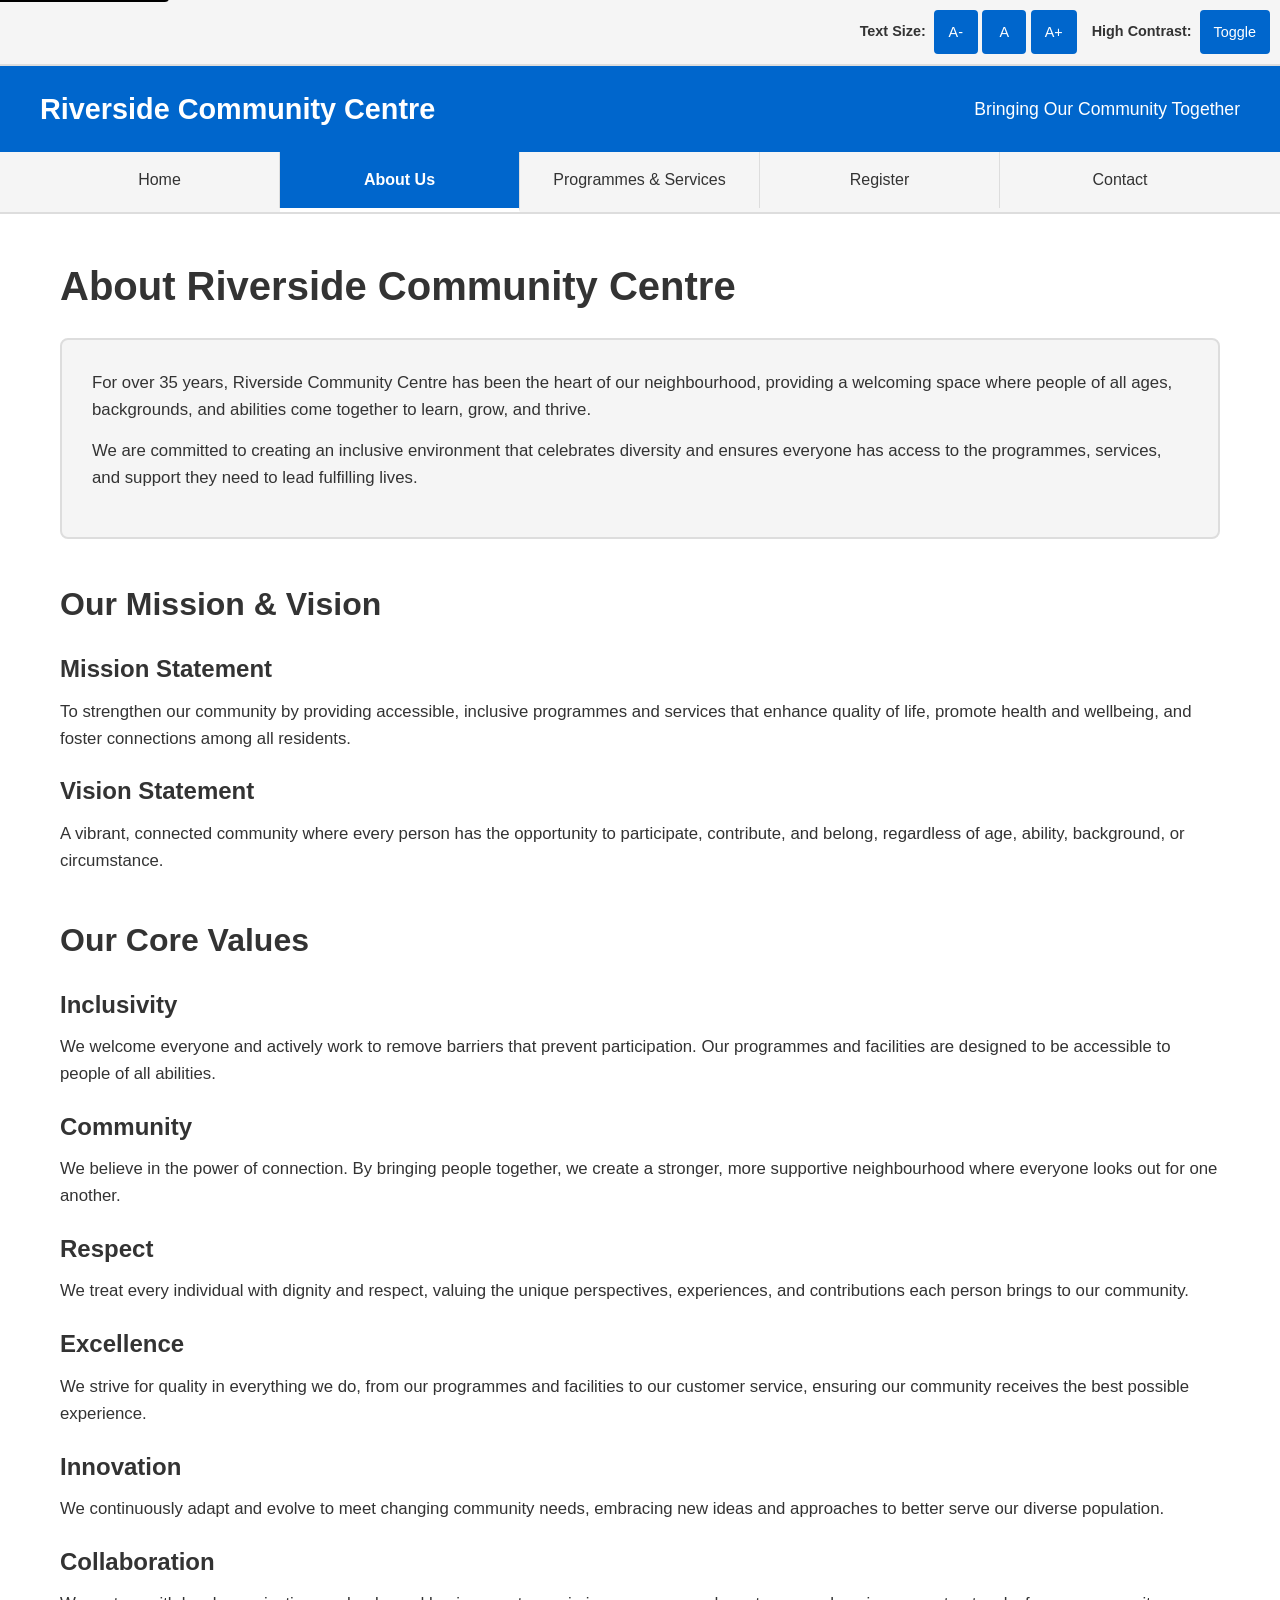
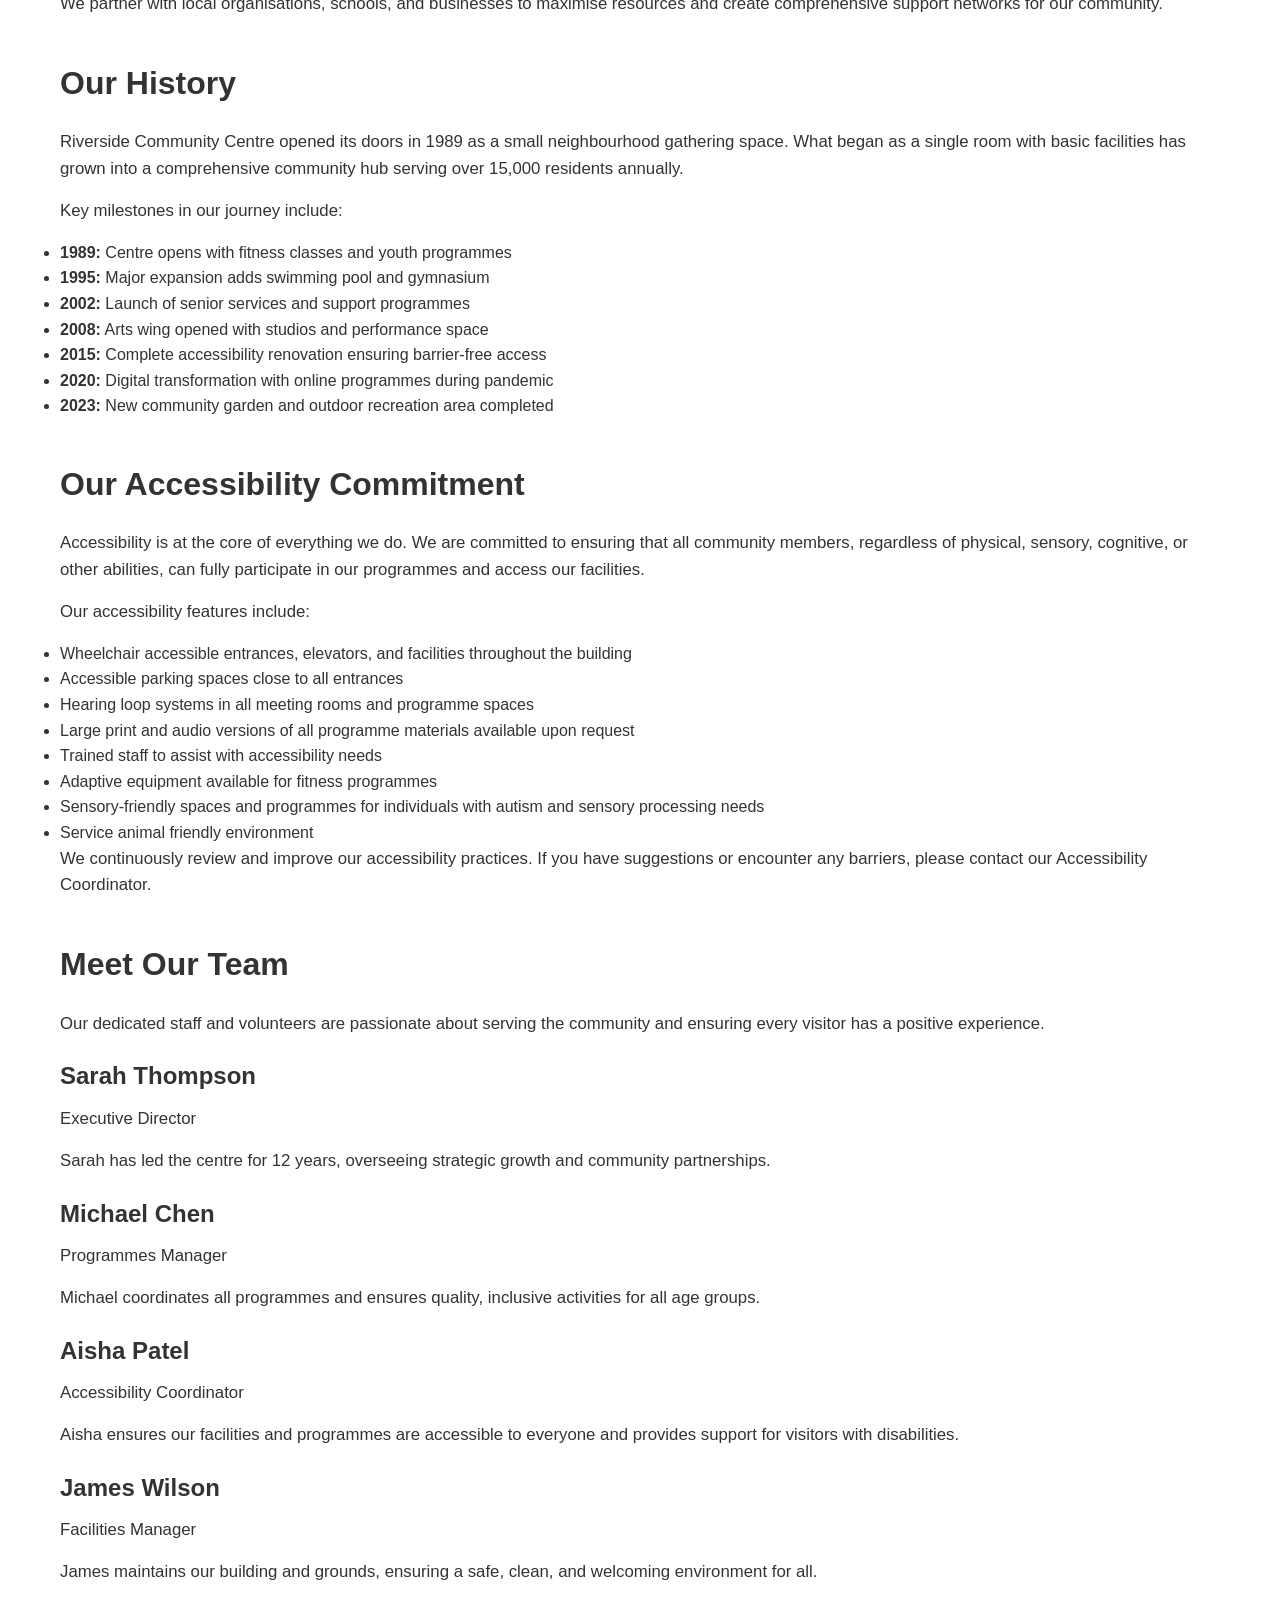
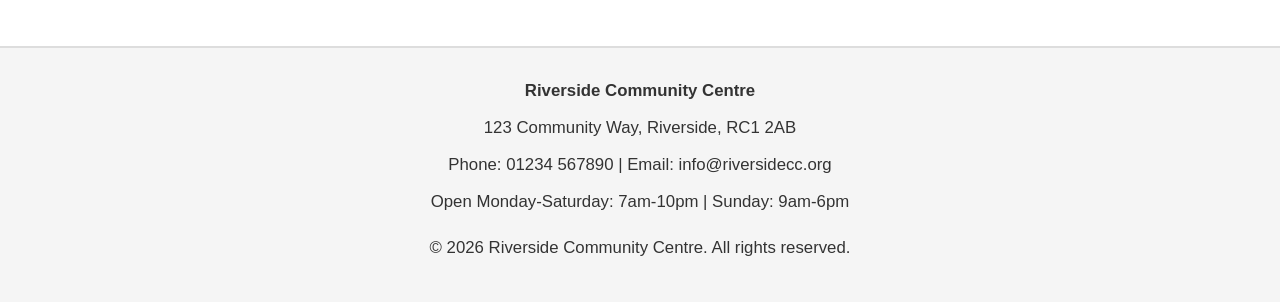
==== commit 50065be4: "Fix accessibility defects found in manual re-audit - Correct error container IDs so validation messa" ====
--- a/about.html
+++ b/about.html
@@ -67,8 +67,8 @@
     <!-- Header -->
     <header role="banner">
       <div class="header-content">
-        <h1>Riverside Community Centre</h1>
-        <p style="margin: 0; color: white; font-size: 1.1rem">
+        <p class="site-name">Riverside Community Centre</p>
+        <p style="margin: 0; color: #fff; font-size: 1.1rem">
           Bringing Our Community Together
         </p>
       </div>
@@ -80,11 +80,11 @@
         <ul class="nav-menu">
           <li><a href="index.html">Home</a></li>
           <li>
-            <a href="#main-content" class="active" aria-current="page"
+            <a href="about.html" class="active" aria-current="page"
               >About Us</a
             >
           </li>
-          <li><a href="services.html">Programs & Services</a></li>
+          <li><a href="services.html">Programmes & Services</a></li>
           <li><a href="form.html">Register</a></li>
           <li><a href="contact.html">Contact</a></li>
         </ul>
@@ -98,13 +98,13 @@
       <div class="intro-text">
         <p>
           For over 35 years, Riverside Community Centre has been the heart of
-          our neighborhood, providing a welcoming space where people of all
+          our neighbourhood, providing a welcoming space where people of all
           ages, backgrounds, and abilities come together to learn, grow, and
           thrive.
         </p>
         <p>
           We are committed to creating an inclusive environment that celebrates
-          diversity and ensures everyone has access to the programs, services,
+          diversity and ensures everyone has access to the programmes, services,
           and support they need to lead fulfilling lives.
         </p>
       </div>
@@ -116,7 +116,7 @@
         <h3>Mission Statement</h3>
         <p>
           To strengthen our community by providing accessible, inclusive
-          programs and services that enhance quality of life, promote health and
+          programmes and services that enhance quality of life, promote health and
           wellbeing, and foster connections among all residents.
         </p>
 
@@ -137,7 +137,7 @@
             <h3>Inclusivity</h3>
             <p>
               We welcome everyone and actively work to remove barriers that
-              prevent participation. Our programs and facilities are designed to
+              prevent participation. Our programmes and facilities are designed to
               be accessible to people of all abilities.
             </p>
           </article>
@@ -146,7 +146,7 @@
             <h3>Community</h3>
             <p>
               We believe in the power of connection. By bringing people
-              together, we create a stronger, more supportive neighborhood where
+              together, we create a stronger, more supportive neighbourhood where
               everyone looks out for one another.
             </p>
           </article>
@@ -163,7 +163,7 @@
           <article class="value-card">
             <h3>Excellence</h3>
             <p>
-              We strive for quality in everything we do, from our programs and
+              We strive for quality in everything we do, from our programmes and
               facilities to our customer service, ensuring our community
               receives the best possible experience.
             </p>
@@ -181,8 +181,8 @@
           <article class="value-card">
             <h3>Collaboration</h3>
             <p>
-              We partner with local organizations, schools, and businesses to
-              maximize resources and create comprehensive support networks for
+              We partner with local organisations, schools, and businesses to
+              maximise resources and create comprehensive support networks for
               our community.
             </p>
           </article>
@@ -194,7 +194,7 @@
         <h2 id="history-heading">Our History</h2>
         <p>
           Riverside Community Centre opened its doors in 1989 as a small
-          neighborhood gathering space. What began as a single room with basic
+          neighbourhood gathering space. What began as a single room with basic
           facilities has grown into a comprehensive community hub serving over
           15,000 residents annually.
         </p>
@@ -202,7 +202,7 @@
         <ul>
           <li>
             <strong>1989:</strong> Centre opens with fitness classes and youth
-            programs
+            programmes
           </li>
           <li>
             <strong>1995:</strong> Major expansion adds swimming pool and
@@ -210,7 +210,7 @@
           </li>
           <li>
             <strong>2002:</strong> Launch of senior services and support
-            programs
+            programmes
           </li>
           <li>
             <strong>2008:</strong> Arts wing opened with studios and performance
@@ -221,7 +221,7 @@
             barrier-free access
           </li>
           <li>
-            <strong>2020:</strong> Digital transformation with online programs
+            <strong>2020:</strong> Digital transformation with online programmes
             during pandemic
           </li>
           <li>
@@ -237,7 +237,7 @@
         <p>
           Accessibility is at the core of everything we do. We are committed to
           ensuring that all community members, regardless of physical, sensory,
-          cognitive, or other abilities, can fully participate in our programs
+          cognitive, or other abilities, can fully participate in our programmes
           and access our facilities.
         </p>
         <p>Our accessibility features include:</p>
@@ -247,15 +247,15 @@
             throughout the building
           </li>
           <li>Accessible parking spaces close to all entrances</li>
-          <li>Hearing loop systems in all meeting rooms and program spaces</li>
-          <li>
-            Large print and audio versions of all program materials available
+          <li>Hearing loop systems in all meeting rooms and programme spaces</li>
+          <li>
+            Large print and audio versions of all programme materials available
             upon request
           </li>
           <li>Trained staff to assist with accessibility needs</li>
-          <li>Adaptive equipment available for fitness programs</li>
-          <li>
-            Sensory-friendly spaces and programs for individuals with autism and
+          <li>Adaptive equipment available for fitness programmes</li>
+          <li>
+            Sensory-friendly spaces and programmes for individuals with autism and
             sensory processing needs
           </li>
           <li>Service animal friendly environment</li>
@@ -287,9 +287,9 @@
 
           <article class="team-member">
             <h3>Michael Chen</h3>
-            <p class="role">Programs Manager</p>
-            <p>
-              Michael coordinates all programs and ensures quality, inclusive
+            <p class="role">Programmes Manager</p>
+            <p>
+              Michael coordinates all programmes and ensures quality, inclusive
               activities for all age groups.
             </p>
           </article>
@@ -298,7 +298,7 @@
             <h3>Aisha Patel</h3>
             <p class="role">Accessibility Coordinator</p>
             <p>
-              Aisha ensures our facilities and programs are accessible to
+              Aisha ensures our facilities and programmes are accessible to
               everyone and provides support for visitors with disabilities.
             </p>
           </article>
@@ -323,7 +323,7 @@
         <p>Phone: 01234 567890 | Email: info@riversidecc.org</p>
         <p>Open Monday-Saturday: 7am-10pm | Sunday: 9am-6pm</p>
         <p style="margin-top: 20px">
-          &copy; 2024 Riverside Community Centre. All rights reserved.
+          &copy; 2026 Riverside Community Centre. All rights reserved.
         </p>
       </div>
     </footer>
--- a/css/about.css
+++ b/css/about.css
@@ -110,7 +110,7 @@
 
 header {
   background-color: var(--primary-color);
-  color: white;
+  color: #fff;
   padding: 20px;
 }
 
@@ -129,9 +129,11 @@
   gap: 20px;
 }
 
-h1 {
+.site-name {
   font-size: 1.8rem;
-  color: white;
+  font-weight: bold;
+  margin: 0;
+  color: #fff;
 }
 
 nav {
@@ -175,7 +177,7 @@
 .nav-menu a:hover,
 .nav-menu a:focus {
   background-color: var(--primary-color);
-  color: white;
+  color: var(--button-text);
 }
 
 .nav-menu a.active {
@@ -256,7 +258,7 @@
 .program-category {
   display: inline-block;
   background-color: var(--primary-color);
-  color: white;
+  color: #fff;
   padding: 5px 12px;
   border-radius: 20px;
   font-size: 0.85rem;
